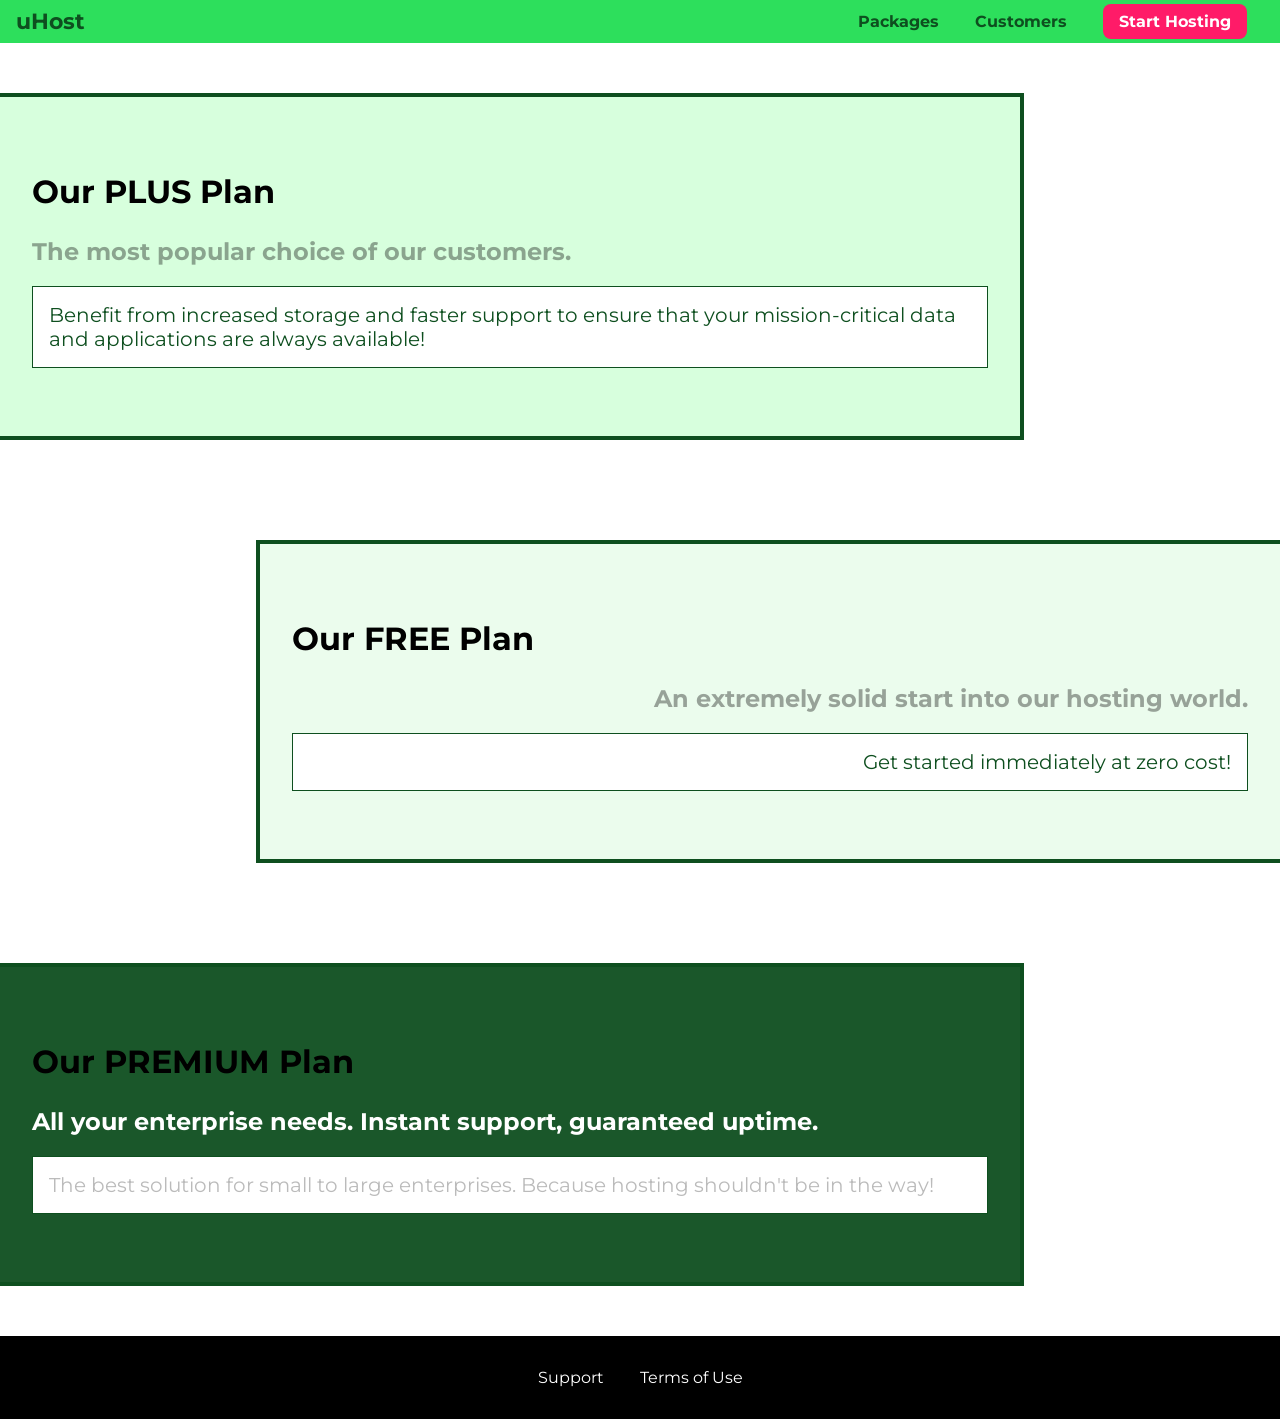
==== packages/index.html @ a53984b7 "A bit of work has been worked on" ====
<!DOCTYPE html>
<html lang="en">

<head>
    <meta charset="UTF-8">
    <meta http-equiv="X-UA-Compatible" content="ie=edge">
    <title>uHost</title>
    <link rel="shortcut icon" href="favicon.png">
    <link href="https://fonts.googleapis.com/css?family=Montserrat:400,700" rel="stylesheet">
    <link rel="stylesheet" href="../shared.css">
    <link rel="stylesheet" href="packages.css">
</head>

<body>
    <header class="main-header">
        <div>
            <a href="index.html" class="main-header__brand">
                uHost
            </a>
        </div>
        <nav class="main-nav">
            <ul class="main-nav__items">
                <li class="main-nav__item">
                    <a href="index.html">Packages</a>
                </li>
                <li class="main-nav__item">
                    <a href="../customers/index.html">Customers</a>
                </li>
                <li class="main-nav__item main-nav__item--cta">
                    <a href="../start-hosting/index.html">Start Hosting</a>
                </li>
            </ul>
        </nav>
    </header>
    <main>
        <section class="package" id="plus">
            <a href="#">
                <h1 class="package__title">Our PLUS Plan</h1>
                <h2 class="package__sub-title">The most popular choice of our customers.</h2>
                <p class="package__info">Benefit from increased storage and faster support to ensure that your mission-critical data and
                    applications
                    are always available!</p>
            </a>
        </section>
        <section class="package" id="free">
            <a href="#">
                <h1 class="package__title">Our FREE Plan</h1>
                <h2 class="package__sub-title">An extremely solid start into our hosting world.</h2>
                <p class="package__info">Get started immediately at zero cost!</p>
            </a>
        </section>
        <div class="clearfix"></div>
        <section class="package" id="premium">
            <a href="#">
                <h1 class="package__title">Our PREMIUM Plan</h1>
                <h2 class="package__sub-title">All your enterprise needs. Instant support, guaranteed uptime. </h2>
                <p class="package__info">The best solution for small to large enterprises. Because hosting shouldn't be in the way!</p>
            </a>
        </section>

    </main>
    <footer class="main-footer">
        <nav>
            <ul class="main-footer__links">
                <li class="main-footer__link">
                    <a href="#">Support</a>
                </li>
                <li class="main-footer__link">
                    <a href="#">Terms of Use</a>
                </li>
            </ul>
        </nav>
    </footer>
</body>

</html>
---- shared.css ----
* {
    box-sizing: border-box;
}

body {
    font-family: 'Montserrat', sans-serif;
    margin: 0;
}

.main-header {
    width: 100%;
    background: #2ddf5c;
    padding: 8px 16px;
}

.main-header > div {
    display: inline-block;
    vertical-align: middle;
}

.main-header__brand {
    color: #0e4f1f;
    text-decoration: none;
    font-weight: bold;
    font-size: 22px;
}

.main-nav {
    display: inline-block;
    text-align: right;
    width: calc(100% - 74px);
    vertical-align: middle;
}

.main-nav__items {
    margin: 0;
    padding: 0;
    list-style: none;
}

.main-nav__item {
    display: inline-block;
    margin: 0 16px;
}

.main-nav__item a {
    text-decoration: none;
    color: #0e4f1f;
    font-weight: bold;
    padding: 3px 0;
}

.main-nav__item a:hover,
.main-nav__item a:active {
    color: white;
    border-bottom: 5px solid white;
}

.main-nav__item--cta a {
    color: white;
    background: #ff1b68;
    padding: 8px 16px;
    border-radius: 8px;
}

.main-nav__item--cta a:hover,
.main-nav__item--cta a:active {
    color: #ff1b68;
    background: white;
    border: none;
}

.main-footer {
    background: #000000;
    text-align: center;
    padding: 32px;
    margin-top: 48px;
}

.main-footer__links {
    list-style: none;
    padding: 0;
    margin: 0;
}

.main-footer__link {
    display: inline-block;
    margin: 0 16px;
}

.main-footer__link a{
    color: white;
    text-decoration: none;
}

.main-footer__link a:hover,
.main-footer__link a:active {
    color: #2ddf5c;
}

.button {
    background: #0e4f1f;
    color:white;
    font: inherit;
    border: 1.5px dashed #0e4f1f;
    padding: 8px 16px;
    border-radius: 8px;
    font-weight: bold;
    cursor: pointer;
}

.button:hover,
.button:active {
    background: white;
    color:#0e4f1f;
}

.buttin:focus {
    outline: none;
}
---- packages/packages.css ----
.main {
    padding-top: 32px;
}

.package{
    width: 80%;
    border: solid 4px #0e4f1f;
    padding: 16px 0;
    border-left: none;
    margin: 50px 0;
}

.package:hover,
.package:active{
    box-shadow: 2px 2px 4px rgba(0, 0, 0, 0.5);
    border-color: #ff5454
}

.package a {
    text-decoration: none;
    color: inherit;
    display: block;
    padding: 32px;
}

.package__title{
    color: #000;
    font-size: 2rem;
    text-align: left;
    list-style: none;
}

.package__sub-title{
    color: #0000005b;
}

.package__info{
    padding: 16px;
    font-size: 20px;
    border: solid 1px #0e4f1f;
    color: #0e4f1f;
    background: white;
}

.clearfix{
    clear: both;
}

#plus{
    background-color: rgba(213, 255, 220, 0.95)
}

#free{
    background-color: rgba(234, 252, 237, 0.95);
    float: right;
    text-align: right;
    border-right: none;
    border-left: solid 4px #0e4f1f;
}

#free:hover,
#free:active{
    border-left-color: #ff5454
}

#premium{
    background-color: rgba(14, 79, 31, 0.95);
}

#premium .package__sub-title{
    color: white;
}

#premium .package__info{
    color: #bbb;
}

#free .package__sub-title{
    align-content: end;
}
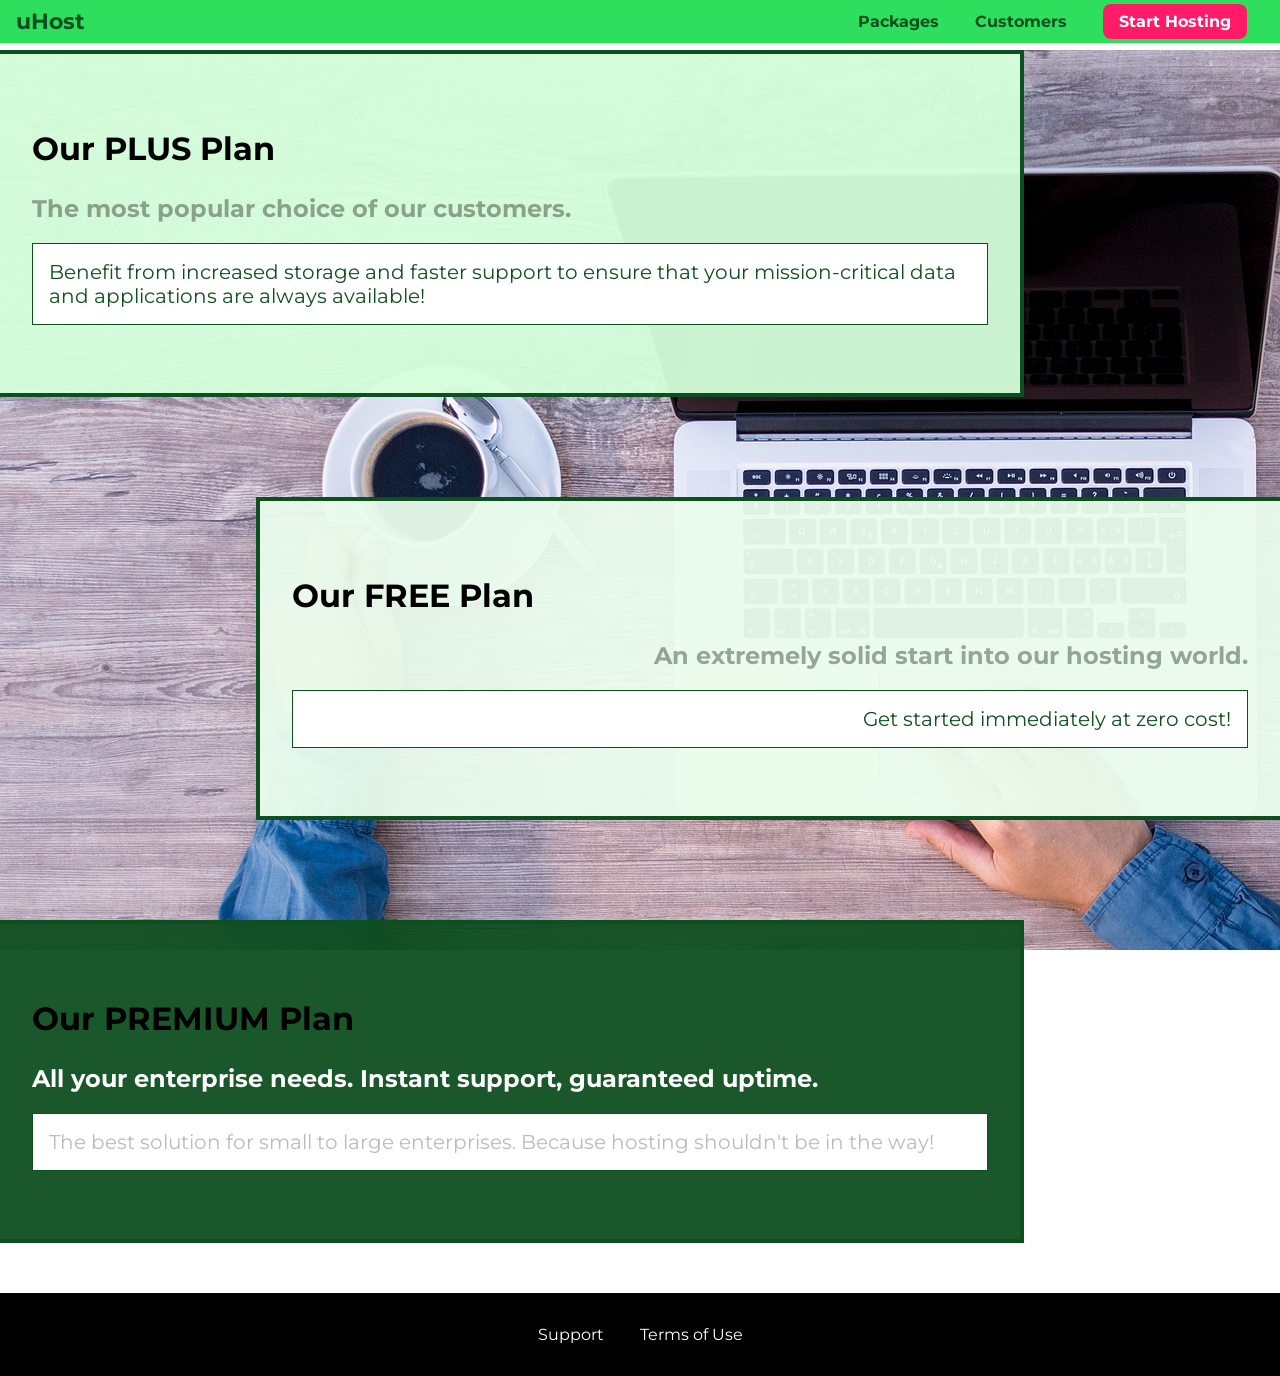
==== commit 86bed912: "Update packages page" ====
--- a/packages/index.html
+++ b/packages/index.html
@@ -10,7 +10,6 @@
     <link rel="stylesheet" href="../shared.css">
     <link rel="stylesheet" href="packages.css">
 </head>
-
 <body>
     <header class="main-header">
         <div>
@@ -33,6 +32,7 @@
         </nav>
     </header>
     <main>
+        <div class="background"></div>
         <section class="package" id="plus">
             <a href="#">
                 <h1 class="package__title">Our PLUS Plan</h1>
--- a/shared.css
+++ b/shared.css
@@ -9,8 +9,11 @@
 
 .main-header {
     width: 100%;
+    position: fixed;
     background: #2ddf5c;
     padding: 8px 16px;
+    top: 0;
+    left: 0;
 }
 
 .main-header > div {
--- a/packages/packages.css
+++ b/packages/packages.css
@@ -1,5 +1,13 @@
 .main {
     padding-top: 32px;
+}
+
+.background {
+    background: url("../images/plans-background.jpg");
+    position: fixed;
+    width:100%;
+    height: 100%;
+    z-index: -1;
 }
 
 .package{
@@ -21,6 +29,7 @@
     color: inherit;
     display: block;
     padding: 32px;
+    z-index: 1;
 }
 
 .package__title{
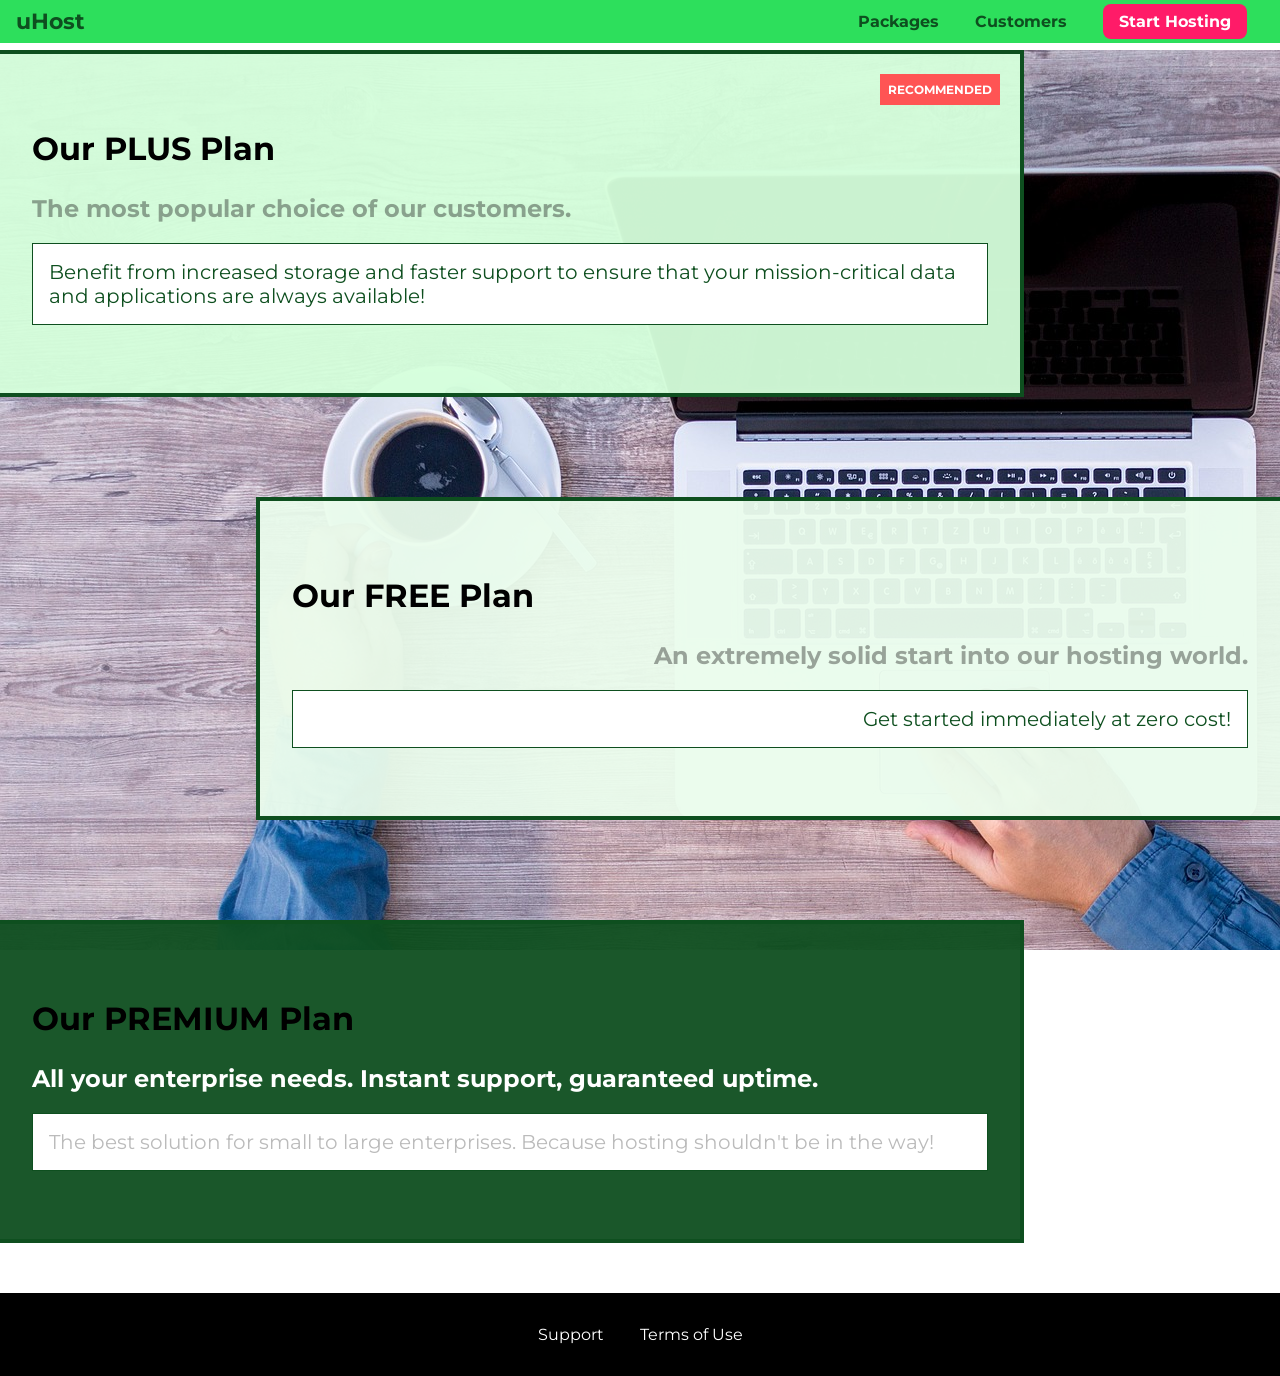
==== commit 1c1db196: "Do assignment instruction 1" ====
--- a/packages/index.html
+++ b/packages/index.html
@@ -36,6 +36,7 @@
         <section class="package" id="plus">
             <a href="#">
                 <h1 class="package__title">Our PLUS Plan</h1>
+                <h2 class="package__badge">RECOMMENDED</h2>
                 <h2 class="package__sub-title">The most popular choice of our customers.</h2>
                 <p class="package__info">Benefit from increased storage and faster support to ensure that your mission-critical data and
                     applications
--- a/shared.css
+++ b/shared.css
@@ -14,6 +14,7 @@
     padding: 8px 16px;
     top: 0;
     left: 0;
+    z-index: 1;
 }
 
 .main-header > div {
--- a/packages/packages.css
+++ b/packages/packages.css
@@ -5,6 +5,7 @@
 .background {
     background: url("../images/plans-background.jpg");
     position: fixed;
+    margin: auto;
     width:100%;
     height: 100%;
     z-index: -1;
@@ -16,6 +17,7 @@
     padding: 16px 0;
     border-left: none;
     margin: 50px 0;
+    position: relative;
 }
 
 .package:hover,
@@ -37,6 +39,17 @@
     font-size: 2rem;
     text-align: left;
     list-style: none;
+}
+
+.package__badge {
+    position: absolute;
+    top: 0;
+    right: 0;
+    margin: 20px;
+    font-size: 12px;
+    color: white;
+    background: #ff5454;
+    padding: 8px;
 }
 
 .package__sub-title{
